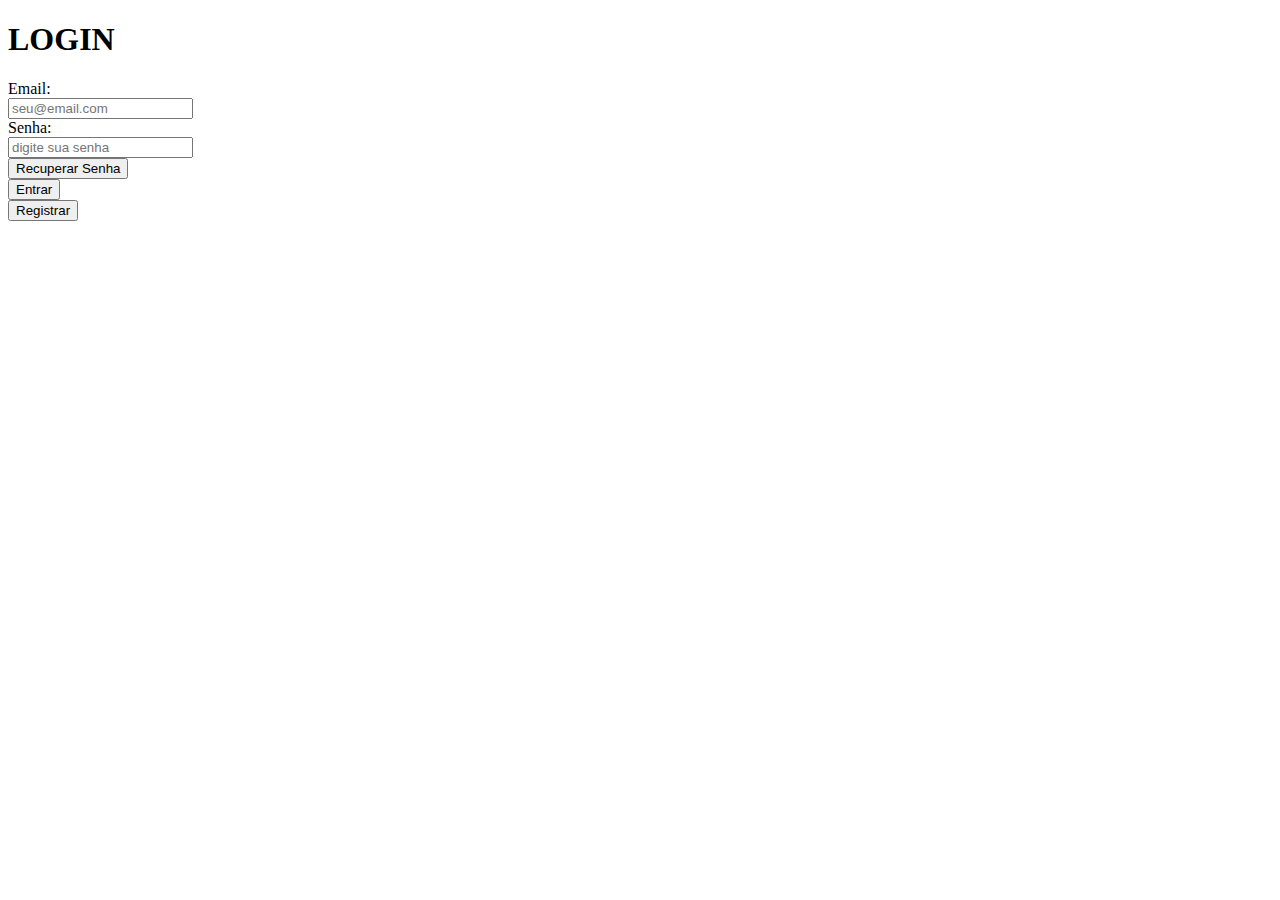
==== index.html @ 8889ad03 "nova alteração" ====
<!DOCTYPE html>
<html lang="pt-Br">
<head>
	<!--Usuário não tem acesso a essas informações-->
    <meta charset="UTF-8">
    <meta http-equiv="X-UA-Compatible" content="IE=edge">
    <!--Passa informações ao Navegador 1 - para não ficar dando zoon, 2 - largura será a mesma do dispositivo, 3 - Já inicia visualização em 100%  -->
    <meta name="viewport" content="user-scalable=no, width=device-width, initial-scale=1.0">
    <meta name="description" content="Programador Front-End, Senai.">
    <meta name="keywords" content="HTML, CSS, JavaScript, Senai">
    <meta name="author" content="Lutiara Camila"> 
    <!--Titulo do Site-->
    <title>SENAI FINANCE</title>
</head>
<body>
    
    <h1>LOGIN</h1>

    <form action="teste.html">

        <div>
            <div><label>Email:</label></div>
            <div><input type="email" placeholder="seu@email.com"></div>
            
            <div><label>Senha:</label></div>
            <div><input type="password" placeholder="digite sua senha"></div>
        </div>

        <div>
            <button type="reset">Recuperar Senha</button><!--apaga-->
        </div> 
        <div>
            <button type="submit">Entrar</button><!--vai para outra página-->
        </div> 
        <div>
            <button>Registrar</button>
        </div>

    </form>

</body>
</html>
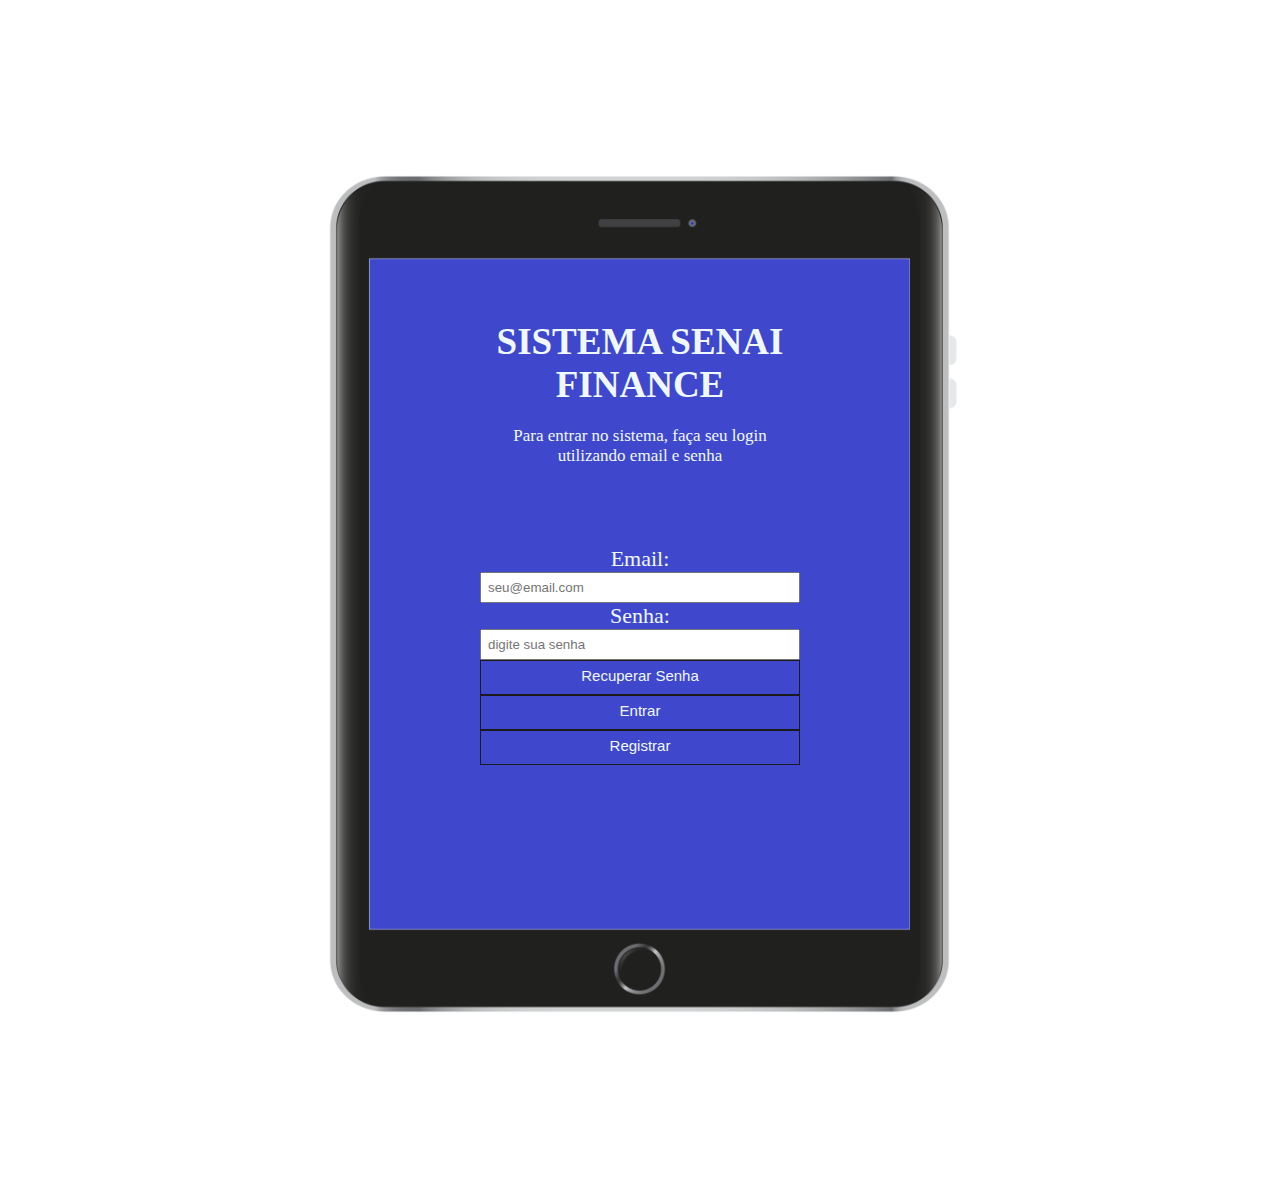
==== commit ea8d4162: "nova alteração" ====
--- a/index.html
+++ b/index.html
@@ -9,34 +9,36 @@
     <meta name="description" content="Programador Front-End, Senai.">
     <meta name="keywords" content="HTML, CSS, JavaScript, Senai">
     <meta name="author" content="Lutiara Camila"> 
+    <link rel="stylesheet" href="estilo.css">
     <!--Titulo do Site-->
     <title>SENAI FINANCE</title>
+
 </head>
 <body>
+
+    <h1>SISTEMA SENAI FINANCE</h1>
+    <p>Para entrar no sistema, faça seu login utilizando email e senha</p>
+        <form action="teste.html">
+            
+            <div> 
+                <div><label>Email:</label></div>
+                <div><input type="email" placeholder="seu@email.com"></div>
+                
+                <div><label>Senha:</label></div>
+                <div><input type="password" placeholder="digite sua senha"></div>
+            </div>
+
+            <div>
+                <button type="reset">Recuperar Senha</button><!--apaga-->
+            </div> 
+            <div>
+                <button type="submit">Entrar</button><!--vai para outra página-->
+            </div> 
+            <div>
+                <button>Registrar</button>
+            </div>
+
+        </form>
     
-    <h1>LOGIN</h1>
-
-    <form action="teste.html">
-
-        <div>
-            <div><label>Email:</label></div>
-            <div><input type="email" placeholder="seu@email.com"></div>
-            
-            <div><label>Senha:</label></div>
-            <div><input type="password" placeholder="digite sua senha"></div>
-        </div>
-
-        <div>
-            <button type="reset">Recuperar Senha</button><!--apaga-->
-        </div> 
-        <div>
-            <button type="submit">Entrar</button><!--vai para outra página-->
-        </div> 
-        <div>
-            <button>Registrar</button>
-        </div>
-
-    </form>
-
 </body>
 </html>--- a/estilo.css
+++ b/estilo.css
@@ -0,0 +1,42 @@
+*{
+    margin: 0;
+    padding: 0;
+    box-sizing: border-box;
+}
+body{
+    text-align: center;
+    background-image:  url(tabletb.png);
+    background-position: center;
+    background-repeat: no-repeat;
+    background-size: 900px;
+    margin: 25% auto;
+    width: 25%;
+    padding-bottom: 8%;
+}
+input{
+    width: 100%;
+    padding: 6px;
+}
+button{
+    width: 100%;
+    padding: 6px;
+    padding-bottom: 10px;
+    font-size: 15px;
+    background-color: transparent;
+    border: solid 1px rgb(27, 27, 27);
+    color: aliceblue;
+}
+label{
+    font-size: 22px;
+    color: aliceblue;
+}
+h1{
+    font-size: 37px;
+    color: aliceblue;
+    padding-bottom: 20px;
+}
+p{
+    padding-bottom: 80px;
+    font-size: 17px;
+    color: aliceblue;
+}
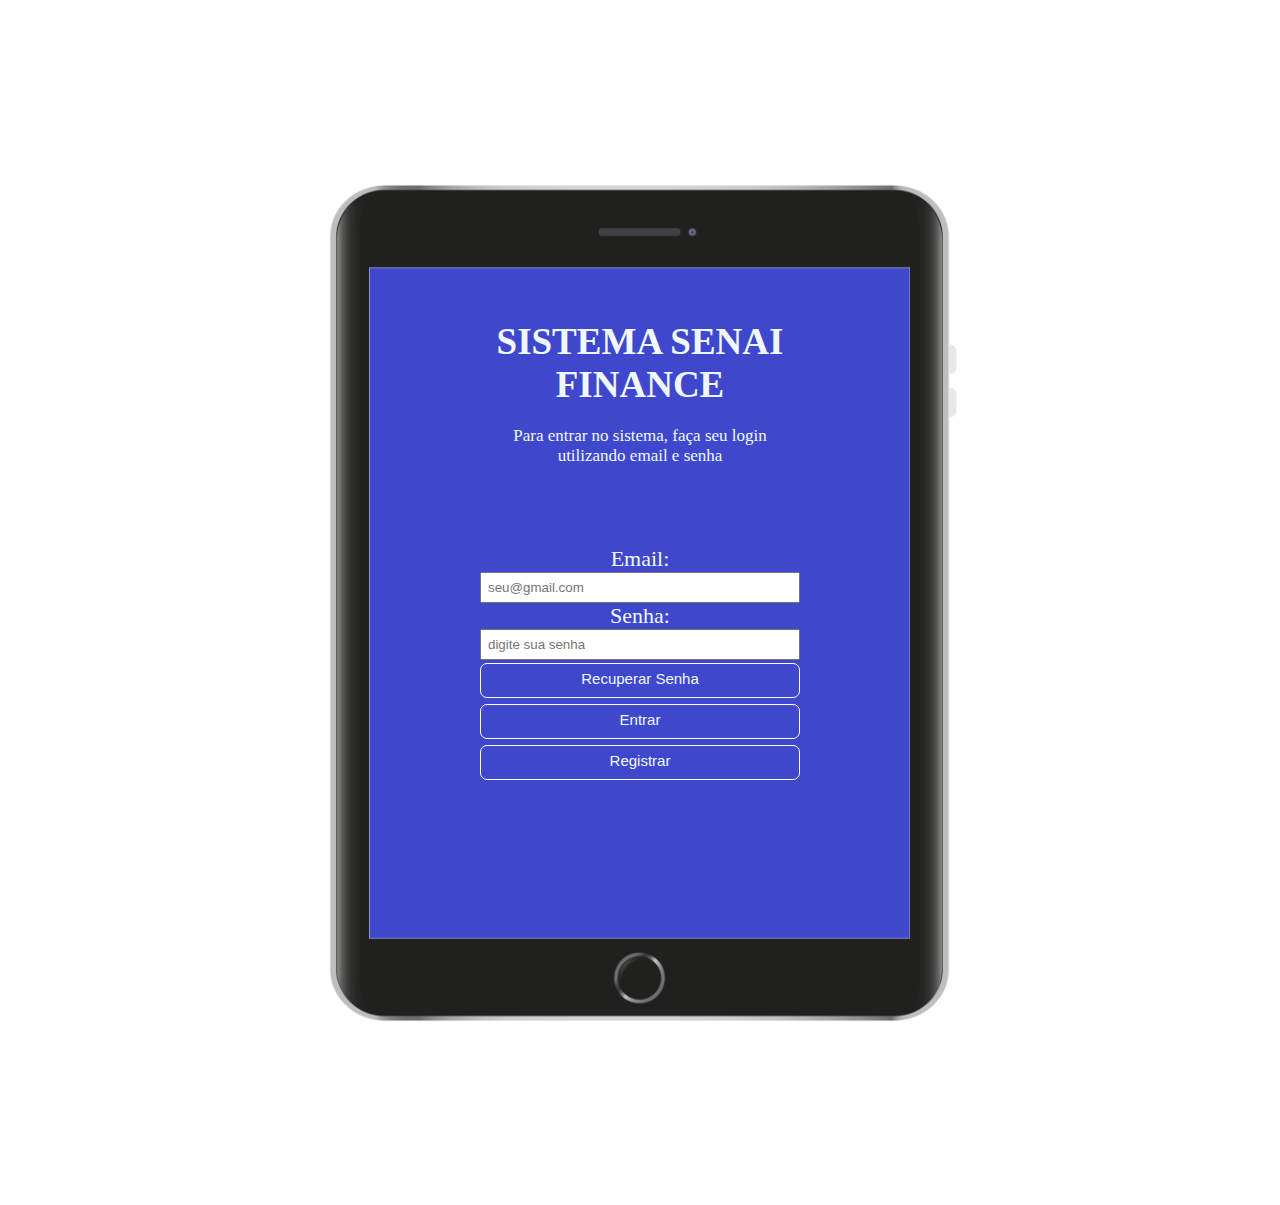
==== commit 1b412146: "nova mudança" ====
--- a/index.html
+++ b/index.html
@@ -22,7 +22,7 @@
             
             <div> 
                 <div><label>Email:</label></div>
-                <div><input type="email" placeholder="seu@email.com"></div>
+                <div><input type="email" placeholder="seu@gmail.com"></div>
                 
                 <div><label>Senha:</label></div>
                 <div><input type="password" placeholder="digite sua senha"></div>
@@ -32,7 +32,7 @@
                 <button type="reset">Recuperar Senha</button><!--apaga-->
             </div> 
             <div>
-                <button type="submit">Entrar</button><!--vai para outra página-->
+                <a href="sistema.html"><button type="submit">Entrar</button></a><!--vai para outra página-->
             </div> 
             <div>
                 <button>Registrar</button>
--- a/estilo.css
+++ b/estilo.css
@@ -23,8 +23,16 @@
     padding-bottom: 10px;
     font-size: 15px;
     background-color: transparent;
-    border: solid 1px rgb(27, 27, 27);
+    border: solid 1px white;
     color: aliceblue;
+    border-radius: 7px;
+    margin: 3px auto;
+}
+button:hover{
+    background-color: rgb(105, 101, 101);
+}
+button:active{
+    background-color: beige;
 }
 label{
     font-size: 22px;
@@ -40,3 +48,19 @@
     font-size: 17px;
     color: aliceblue;
 }
+table, tr, td{
+    border: 1px solid white;
+    margin-right: auto;
+    margin-left: auto;
+    color: aliceblue;
+    margin-bottom: 10px;
+    border-radius: 3px;
+}
+tr{
+    font-size: large;
+}
+td{
+    padding-left: 6px;
+    padding-right: 6px;
+}
+
